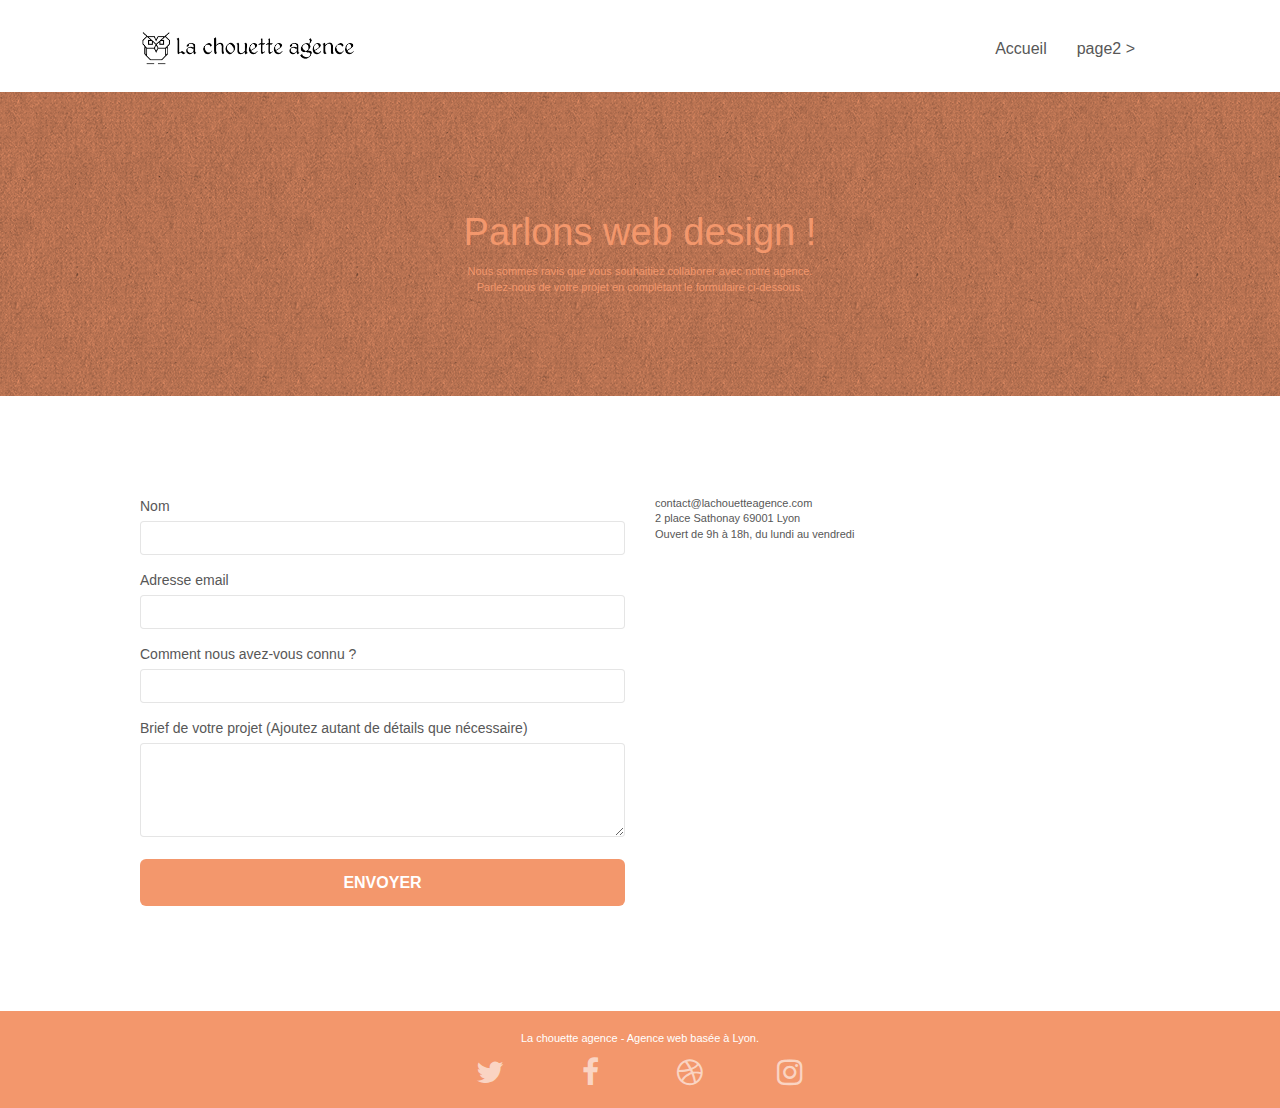
==== new-site/contact.html @ 39ccc73b "Ajout de meta-description" ====
<!doctype html>
<html lang="fr">
<head>
    <meta charset="utf-8">
    <meta name="keywords" content="">
	<meta
	name="description"
	content="La chouette agence est une grande entreprise web design basée à Lyon. Spécialiste de la création, conception et refonte de site web, notre agence de web design saura repondre à toute vos attentes. "
	/>
    <meta name="viewport" content="width=device-width, initial-scale=1.0, viewport-fit=cover">
    <link rel="shortcut icon" type="image/png" href="favicon.jpg">
    
	<link rel="stylesheet" type="text/css" href="./css/bootstrap.min.css">
	<link rel="stylesheet" type="text/css" href="style.css">
	<link rel="stylesheet" type="text/css" href="./css/font-awesome.min.css">
	<link rel="stylesheet" type="text/css" href="./css/et-line.min.css">
	
    
	<script src="./js/jquery-2.1.0.min.js"></script>
	<script src="./js/bootstrap.min.js"></script>
	<script src="./js/blocs.min.js"></script>
	<script src="./js/jqBootstrapValidation.min.js"></script>
	<script src="./js/formHandler.min.js"></script>
    <title>Formulaire pour contacter notre agence web</title>

    
<!-- Analytics -->
 
<!-- Analytics END -->
    
</head>
<body>
<!-- Principal conteneur -->
<div class="page-container">
    
<!-- bloc-0 -->
<header class="bloc bgc-white l-bloc " id="bloc-0">
	<div class="container bloc-sm">
		<nav class="navbar row">
			<div class="navbar-header">
				<a class="navbar-brand" href="index.html"><img src="img/la-chouette-agence.png" alt="atlanta web design logo" height="40" /></a>
				<button id="nav-toggle" type="button" class="ui-navbar-toggle navbar-toggle" data-toggle="collapse" data-target=".navbar-1">
					<span class="sr-only">Toggle navigation</span><span class="icon-bar"></span><span class="icon-bar"></span><span class="icon-bar"></span>
				</button>
			</div>
			<div class="collapse navbar-collapse navbar-1 special-dropdown-nav">
				<ul class="site-navigation nav navbar-nav">
					<li>
						<a href="index.html">Accueil</a>
					</li>
					<li>
					</li>
					<li>
						<a href="page2.html">page2 &gt;</a>
					</li>
				</ul>
			</div>
		</nav>
	</div>
</header>
<!-- bloc-0 END -->
<main>
<!-- bloc-6 -->
<section class="bloc bg-dots-bg bg-repeat bgc-atomic-tangerine d-bloc bloc-bg-texture texture-paper" id="bloc-6">
	<div class="container bloc-lg">
		<div class="row">
			<div class="col-sm-12">
				<h1 class="text-center hero-bloc-text tc-white">
					Parlons web design !
				</h1>
				<p class="text-center mg-lg tc-white tight-width-whitespace">
					Nous sommes ravis que vous souhaitiez collaborer avec notre agence.<br>
					Parlez-nous de votre projet en complétant le formulaire ci-dessous.
				</p>
			</div>
		</div>
	</div>
</section>
<!-- bloc-6 END -->

<!-- bloc-7 -->
<div class="bloc bgc-white l-bloc" id="bloc-7">
	<div class="container bloc-lg">
		<div class="row">
			<div class="col-sm-6">				
				<form id="form_1" novalidate success-msg="Your message has been sent." fail-msg="Sorry it seems that our mail server is not responding, Sorry for the inconvenience!">
					<div class="form-group">
						<label>
							Nom
						</label>
						<input id="name" class="form-control" required />
					</div>
					<div class="form-group">
						<label>
							Adresse email
						</label>
						<input id="email" class="form-control" type="email" required />
					</div>
					<div class="form-group">
						<label>
							Comment nous avez-vous connu ?
						</label>
						<input class="form-control" type="email" required id="input_504" />
					</div>
					<div class="form-group">
						<label>
							Brief de votre projet (Ajoutez autant de détails que nécessaire)<br>
						</label><textarea id="message" class="form-control" rows="4" cols="50" required></textarea>
					</div> 
					<button class="bloc-button btn btn-lg btn-block cta-hero btn-atomic-tangerine" type="submit">
						Envoyer
					</button>
				</form>
			</div>
			<div class="col-sm-6">
				<p>
					contact@lachouetteagence.com<br>2 place Sathonay 69001 Lyon<br>Ouvert de 9h à 18h, du lundi au vendredi<br>
				</p>
			</div>
		</div>
	</div>
</div>
<!-- bloc-7 END -->

<!-- ScrollToTop Button -->
<a class="bloc-button btn btn-d scrollToTop" onclick="scrollToTarget('1')"><span class="fa fa-chevron-up"></span></a>
<!-- ScrollToTop Button END-->
</main>

<!-- Footer - bloc-8 -->
<footer class="bloc bgc-atomic-tangerine d-bloc" id="bloc-8">
	<div class="container bloc-sm">
		<div class="row">
			<div class="col-sm-12">
				<p class="text-center white">
					La chouette agence - Agence web basée à Lyon.<br>
				</p>
				<div class="row row-no-gutters social">
					<div class="col-sm-3">
						<div class="text-center">
							<a class="social" href="index.html"><span class="fa fa-twitter icon-md"></span></a>
						</div>
					</div>
					<div class="col-sm-3">
						<div class="text-center">
							<a class="social" href="index.html"><span class="fa fa-facebook icon-md"></span></a>
						</div>
					</div>
					<div class="col-sm-3">
						<div class="text-center">
							<a class="social" href="index.html"><span class="fa fa-dribbble icon-md"></span></a>
						</div>
					</div>
					<div class="col-sm-3">
						<div class="text-center">
							<a class="social" href="index.html"><span class="fa fa-instagram icon-md"></span></a>
						</div>
					</div>
				</div>
			</div>
		</div>
	</div>
</footer>
<!-- Footer - bloc-8 END -->

</div>
<!-- Principal conteneur END -->
    

</body>
</html>
---- new-site/style.css ----
body {
    margin: 0;
    padding: 0;
    background: #FFF;
    overflow-x: hidden;
    -webkit-font-smoothing: antialiased;
    -moz-osx-font-smoothing: grayscale;
}

a,
button {
    transition: all .3s ease-in-out;
    outline: none!important;
}

a:hover {
    text-decoration: none;
    cursor: pointer;
}

#page-loading-blocs-notifaction {
    position: fixed;
    top: 0;
    bottom: 0;
    width: 100%;
    z-index: 100000;
    background: #FFFFFF url("img/pageload-spinner.gif") no-repeat center center;
}

.bloc {
    width: 100%;
    clear: both;
    background: 50% 50% no-repeat;
    padding: 0 50px;
    -webkit-background-size: cover;
    -moz-background-size: cover;
    -o-background-size: cover;
    background-size: cover;
    position: relative;
}

.bloc .container {
    padding-left: 0;
    padding-right: 0;
}

.bloc-lg {
    padding: 100px 50px;
}

.bloc-md {
    padding: 50px;
}

.bloc-sm {
    padding: 20px 50px;
}

.bg-center,
.bg-l-edge,
.bg-r-edge,
.bg-t-edge,
.bg-b-edge,
.bg-tl-edge,
.bg-bl-edge,
.bg-tr-edge,
.bg-br-edge,
.bg-repeat {
    -webkit-background-size: auto!important;
    -moz-background-size: auto!important;
    -o-background-size: auto!important;
    background-size: auto!important;
}

.bg-repeat {
    background: repeat;
}

.bg-t-edge {
    background: top no-repeat;
}

.bloc-bg-texture::before {
    content: "";
    background-size: 2px 2px;
    position: absolute;
    top: 0;
    bottom: 0;
    left: 0;
    right: 0;
}

.texture-paper::before {
    background: url("img/texture-paper.png");
    background-size: 280px 280px;
}

.b-parallax {
    background-attachment: fixed;
}

.d-bloc {
    color: rgba(255, 255, 255, .7);
}

.d-bloc button:hover {
    color: rgba(255, 255, 255, .9);
}

.d-bloc .icon-round,
.d-bloc .icon-square,
.d-bloc .icon-rounded,
.d-bloc .icon-semi-rounded-a,
.d-bloc .icon-semi-rounded-b {
    border-color: rgba(255, 255, 255, .9);
}

.d-bloc .divider-h span {
    border-color: rgba(255, 255, 255, .2);
}

.d-bloc .a-btn,
.d-bloc .navbar a,
.d-bloc .navbar-brand,
.d-bloc a .icon-sm,
.d-bloc a .icon-md,
.d-bloc a .icon-lg,
.d-bloc a .icon-xl,
.d-bloc h1 a,
.d-bloc h2 a,
.d-bloc h3 a,
.d-bloc h4 a,
.d-bloc h5 a,
.d-bloc h6 a,
.d-bloc p a {
    color: rgba(255, 255, 255, .6);
}

.d-bloc .a-btn:hover,
.d-bloc .navbar a:hover,
.d-bloc .navbar-brand:hover,
.d-bloc a:hover .icon-sm,
.d-bloc a:hover .icon-md,
.d-bloc a:hover .icon-lg,
.d-bloc a:hover .icon-xl,
.d-bloc h1 a:hover,
.d-bloc h2 a:hover,
.d-bloc h3 a:hover,
.d-bloc h4 a:hover,
.d-bloc h5 a:hover,
.d-bloc h6 a:hover,
.d-bloc p a:hover {
    color: rgba(255, 255, 255, 1);
}

.d-bloc .navbar-toggle .icon-bar {
    background: rgba(255, 255, 255, 1);
}

.d-bloc .btn-wire,
.d-bloc .btn-wire:hover {
    color: rgba(255, 255, 255, 1);
    border-color: rgba(255, 255, 255, 1);
}

.d-bloc .panel {
    color: rgba(0, 0, 0, .5);
}

.d-bloc .panel button:hover {
    color: rgba(0, 0, 0, .7);
}

.d-bloc .panel icon {
    border-color: rgba(0, 0, 0, .7);
}

.d-bloc .panel .divider-h span {
    border-color: rgba(0, 0, 0, .1);
}

.d-bloc .panel .a-btn {
    color: rgba(0, 0, 0, .6);
}

.d-bloc .panel .a-btn:hover {
    color: rgba(0, 0, 0, 1);
}

.d-bloc .panel .btn-wire,
.d-bloc .panel .btn-wire:hover {
    color: rgba(0, 0, 0, .7);
    border-color: rgba(0, 0, 0, .3);
}

.d-bloc .panel,
.l-bloc {
    color: rgba(0, 0, 0, .5);
}

.d-bloc .panel button:hover,
.l-bloc button:hover {
    color: rgba(0, 0, 0, .7);
}

.l-bloc .icon-round,
.l-bloc .icon-square,
.l-bloc .icon-rounded,
.l-bloc .icon-semi-rounded-a,
.l-bloc .icon-semi-rounded-b {
    border-color: rgba(0, 0, 0, .7);
}

.d-bloc .panel .divider-h span,
.l-bloc .divider-h span {
    border-color: rgba(0, 0, 0, .1);
}

.d-bloc .panel .a-btn,
.l-bloc .a-btn,
.l-bloc .navbar a,
.l-bloc .navbar-brand,
.l-bloc a .icon-sm,
.l-bloc a .icon-md,
.l-bloc a .icon-lg,
.l-bloc a .icon-xl,
.l-bloc h1 a,
.l-bloc h2 a,
.l-bloc h3 a,
.l-bloc h4 a,
.l-bloc h5 a,
.l-bloc h6 a,
.l-bloc p a {
    color: rgba(0, 0, 0, .6);
}

.d-bloc .panel .a-btn:hover,
.l-bloc .a-btn:hover,
.l-bloc .navbar a:hover,
.l-bloc .navbar-brand:hover,
.l-bloc a:hover .icon-sm,
.l-bloc a:hover .icon-md,
.l-bloc a:hover .icon-lg,
.l-bloc a:hover .icon-xl,
.l-bloc h1 a:hover,
.l-bloc h2 a:hover,
.l-bloc h3 a:hover,
.l-bloc h4 a:hover,
.l-bloc h5 a:hover,
.l-bloc h6 a:hover,
.l-bloc p a:hover {
    color: rgba(0, 0, 0, 1);
}

.l-bloc .navbar-toggle .icon-bar {
    color: rgba(0, 0, 0, .6);
}

.d-bloc .panel .btn-wire,
.d-bloc .panel .btn-wire:hover,
.l-bloc .btn-wire,
.l-bloc .btn-wire:hover {
    color: rgba(0, 0, 0, .7);
    border-color: rgba(0, 0, 0, .3);
}

.voffset {
    margin-top: 30px;
}

.voffset-lg {
    margin-top: 80px;
}

.row-no-gutters {
    margin-right: 0;
    margin-left: 0;
}

.row.row-no-gutters > [class^="col-"],
.row.row-no-gutters > [class*=" col-"] {
    padding-right: 0;
    padding-left: 0;
}

#bloc-1-hero h1 {
    font-size: 32px;
}

.navbar {
    margin-bottom: 0;
    z-index: 1;
}

.navbar-brand {
    height: auto;
    padding: 3px 15px;
    font-size: 25px;
    font-weight: normal;
    font-weight: 600;
    line-height: 44px;
}

.navbar-brand img {
    max-height: 200px;
    margin: 0 5px 0 0;
    display: inline;
}

.navbar-brand img[src$=svg] {
    min-width: 100px;
}

.nav-center .navbar-brand img {
    margin: 0;
}

.navbar .nav {
    padding-top: 2px;
    margin-right: -16px;
    float: right;
    z-index: 1;
}

.nav > li {
    float: left;
    margin-top: 4px;
    font-size: 16px;
}

.navbar-nav .open .dropdown-menu > li > a {
    text-align: inherit;
}

.nav > li a:hover,
.nav > li a:focus {
    background: transparent;
}

.navbar-toggle {
    margin: 10px 10px 0 0;
    border: 0px;
}

.navbar-toggle:hover {
    background: transparent!important;
}

.navbar-toggle .icon-bar {
    background-color: rgba(0, 0, 0, .5);
    width: 26px;
}

.nav-invert .navbar .nav {
    float: left;
}

.nav-invert .navbar-header,
.nav-invert .navbar-brand {
    float: right;
    position: relative;
    z-index: 2;
}

@media (min-width: 768px) {
    .site-navigation {
        position: absolute;
        top: 50%;
        right: 20px;
        transform: translate(0, -50%);
        -webkit-transform: translateY(-50%);
    }
    .nav > li .dropdown-menu a,
    .nav > li .dropdown-menu a:hover {
        color: #484848;
    }
    .nav-invert .site-navigation {
        left: 0;
        right: 0;
    }
    .nav-center {
        text-align: center;
    }
    .nav-center .navbar-header {
        width: 100%;
    }
    .nav-center .navbar-header,
    .nav-center .navbar-brand,
    .nav-center .nav > li {
        float: none;
        display: inline-block;
    }
    .nav-center .site-navigation {
        position: relative;
        width: 100%;
        right: 0;
        margin-right: 0px;
        margin-top: 20px;
    }
    .nav-center.mini-nav .navbar-toggle {
        float: none;
        margin: 10px auto 0;
    }
}

.nav > li > .dropdown a {
    background: none!important;
    display: block;
    padding: 14px 15px;
}

nav .caret {
    margin: 0 5px;
}

.dropdown-menu .dropdown-menu {
    top: -8px;
    left: 100%;
}

.dropdown-menu .dropmenu-flow-right {
    top: 100%;
    left: 0;
    margin-left: -1px;
    border-top-left-radius: 0;
    border-top-right-radius: 0;
}

.dropdown-menu .dropdown span {
    border: 4px solid black;
    border-top-color: transparent;
    border-right-color: transparent;
    border-bottom-color: transparent;
    margin: 6px -5px 0 0!important;
    float: right;
}

.mg-md {
    margin-top: 10px;
    margin-bottom: 20px;
}

.mg-lg {
    margin-top: 10px;
    margin-bottom: 40px;
}

.btn {
    margin: 0 5px 5px 0;
}

.btn.pull-right {
    margin: 0 0 5px 5px;
}

.btn-d,
.btn-d:hover,
.btn-d:focus {
    color: #FFF;
    background: rgba(0, 0, 0, .3);
}

button {
    outline: none!important;
}

.btn-rd {
    border-radius: 40px;
}

.btn-clean {
    border: 1px solid rgba(0, 0, 0, .08);
    border-bottom-color: rgba(0, 0, 0, .1);
    text-shadow: 0 1px 0 rgba(0, 0, 1, .1);
    box-shadow: 0 1px 3px rgba(0, 0, 1, .25), inset 0 1px 0 0 rgba(255, 255, 255, .15);
}

.icon-md {
    font-size: 30px!important;
}

.icon-lg {
    font-size: 60px!important;
}

.sm-shadow {
    text-shadow: 0 1px 2px rgba(0, 0, 0, .3);
}

.panel-sq,
.panel-sq .panel-heading,
.panel-sq .panel-footer {
    border-radius: 0;
}

.panel-rd {
    border-radius: 30px;
}

.panel-rd .panel-heading {
    border-radius: 29px 29px 0 0;
}

.panel-rd .panel-footer {
    border-radius: 0 0 29px 29px;
}

.form-control {
    border-color: rgba(0, 0, 0, .1);
    box-shadow: none;
}

.scrollToTop {
    width: 40px;
    height: 40px;
    position: fixed;
    bottom: 20px;
    right: 20px;
    opacity: 0;
    z-index: 500;
    transition: all .3s ease-in-out;
}

.scrollToTop span {
    margin-top: 6px;
}

.showScrollTop {
    font-size: 14px;
    opacity: 1;
}

a[data-lightbox] {
    position: relative;
    display: block;
    text-align: center;
}

a[data-lightbox]:hover::before {
    content: "+";
    font-family: "HelveticaNeue-Light", "Helvetica Neue Light", "Helvetica Neue", Helvetica, Arial;
    font-size: 32px;
    width: 50px;
    height: 50px;
    margin-left: -25px;
    border-radius: 50%;
    background: rgba(0, 0, 0, .6);
    color: #FFF;
    font-weight: 100;
    z-index: 1;
    position: absolute;
    top: 50%;
    transform: translateY(-50%);
    -webkit-transform: translateY(-50%);
}

a[data-lightbox]:hover img {
    opacity: 0.6;
    -webkit-animation-fill-mode: none;
    animation-fill-mode: none;
}

#lightbox-modal {
    display: flex;
    align-items: center;
}

#lightbox-modal .modal-dialog {
    width: 90%;
    max-width: 900px;
    margin: 0 auto 0;
}

#lightbox-modal .modal-dialog img {
    max-height: 90vh;
    margin: 0 auto;
}

.lightbox-caption {
    padding: 20px;
    color: #FFF;
    background: rgba(0, 0, 0, .5);
    position: absolute;
    left: 15px;
    right: 15px;
    bottom: 5px;
}

.close-lightbox {
    color: #FFF;
    font-size: 30px;
    position: absolute;
    top: 20px;
    right: 20px;
    z-index: 20;
    background: rgba(0, 0, 0, .5);
    border: none;
    line-height: 30px;
    padding: 0 9px 5px;
    opacity: 0.3;
}

.close-lightbox:hover,
.next-lightbox:hover,
.prev-lightbox:hover {
    opacity: 1.0;
    color: #FFF;
}

.next-lightbox,
.prev-lightbox {
    font-size: 20px;
    color: rgba(255, 255, 255, .9);
    background: rgba(0, 0, 0, .5);
    transition: all .2s ease-in-out;
    position: absolute;
    top: 45%;
    z-index: 1;
    opacity: 0.4;
}

.next-lightbox {
    padding: 6px 8px 1px 13px;
    right: 25px;
}

.prev-lightbox {
    padding: 6px 13px 1px 10px;
    left: 25px;
}

.snapshot-lb .modal-body {
    padding-bottom: 45px;
}

.snapshot-lb .lightbox-caption {
    padding: 0;
    color: rgba(0, 0, 0, .5);
    background: none;
}

h1,
h2,
h3,
h4,
h5,
h6,
p,
label,
.btn,
a {
    font-family: "helvetica";
    font-weight: 400;
    color: #575757!important;
}

.container {
    max-width: 1000px;
}

.hero-bloc-text {
    font-size: 38px;
}

.hero-bloc-text-sub {
    font-size: 36px;
}

.statement-bloc-text {
    line-height: 26px;
    font-style: italic;
    font-size: 20px;
    text-align: center;
    font-weight: lighter;
    max-width: 520px;
    margin: auto auto auto auto;
}

p {
    font-size: 11px;
}

.tight-width-whitespace {
    max-width: 600px;
    margin: auto auto auto auto;
}

.h1 {
    font-size: 20px;
    font-family: "Open Sans";
}

.cta-hero {
    margin-top: 22px;
    color: #FFFFFF!important;
    text-transform: uppercase;
    padding: 12px 28px 12px 28px;
    font-size: 16px;
    font-weight: 700;
}

.social {
    max-width: 400px;
    margin: auto auto auto auto;
}

h2 {
    font-size: 22px;
    line-height: 1.4em;
}

h3 {
    font-size: 15px;
    text-transform: uppercase;
    font-weight: 700;
    color: #333333!important;
}

.med-width-whitespace {
    max-width: 800px;
    margin: auto auto auto auto;
    box-shadow: 0px 0px 0px #000000;
}

h1 {
    color: #333333!important;
}

h4 {
    color: #333333!important;
}

.icons {
    margin-bottom: 14px;
    margin-top: 24px;
}

.white {
    color: #FFFFFF!important;
}

.portfolio-thumb {
    margin-bottom: 24px;
}

.portfolio-row {
    margin-bottom: 44px;
    margin-top: 50px;
}

.avatar {
    box-shadow: 0px 4px 9px rgba(0, 0, 0, 0.3);
}

.black-background {
    background-color: rgba(165, 147, 99, 0.7);
    padding: 40px 40px 40px 40px;
}

.bold-link {
    font-weight: 900;
    text-decoration: underline!important;
}

.bgc-white {
    background-color: #FFFFFF;
}

.bgc-dark-slate-blue {
    background-color: #364577;
}

.bgc-atomic-tangerine {
    background-color: #F3976C;
}

.tc-white {
    color: #F3976C!important;
}

.btn-atomic-tangerine {
    background: #F3976C;
    color: #FFFFFF!important;
}

.btn-atomic-tangerine:hover {
    background: #c27956!important;
    color: #FFFFFF!important;
}

.ltc-white {
    color: #FFFFFF!important;
}

.ltc-white:hover {
    color: #cccccc!important;
}

.ltc-atomic-tangerine {
    color: #F3976C!important;
}

.ltc-atomic-tangerine:hover {
    color: #c27956!important;
}

.icon-dark-slate-blue {
    color: #364577!important;
    border-color: #364577!important;
}

.bg-dots-bg {
    background-image: url("img/dots-bg.png");
}

.bg-lines-h2-bg {
    background-image: url("img/lines-h2-bg.png");
}

.bg-banniere {
    background-image: url("img/la-chouette-agence-banniere.jpg");
}

.bg-presentation {
    background-image: url("img/image-de-presentation.bmp");
}

@media (max-width: 1024px) {
    .bloc {
        padding-left: 20px;
        padding-right: 20px;
    }
    .bloc.full-width-bloc,
    .bloc-tile-2.full-width-bloc .container,
    .bloc-tile-3.full-width-bloc .container,
    .bloc-tile-4.full-width-bloc .container {
        padding-left: 0;
        padding-right: 0;
    }
}

@media (max-width: 992px) and (min-width: 768px) {
    .navbar .nav {
        max-width: 80%
    }
    .nav-center.navbar .nav {
        max-width: 100%
    }
}

@media only screen and (min-device-width: 768px) and (max-device-width: 1024px) and (orientation: landscape) {
    .b-parallax {
        background-attachment: scroll;
    }
}

@media only screen and (min-device-width: 1024px) and (max-device-width: 1366px) and (-webkit-min-device-pixel-ratio: 1.5) {
    .b-parallax {
        background-attachment: scroll;
    }
}

@media (max-width: 991px) {
    .container {
        width: 100%;
    }
    .b-parallax {
        background-attachment: scroll;
    }
    .page-container,
    #hero-bloc {
        overflow-x: hidden;
        position: relative;
    }
    .bloc {
        padding-left: constant(safe-area-inset-left);
        padding-right: constant(safe-area-inset-right);
    }
    .bloc-group,
    .bloc-group .bloc {
        display: block;
        width: 100%;
    }
    .bloc-fill-screen .fill-bloc-top-edge,
    .bloc-fill-screen .fill-bloc-bottom-edge {
        padding: 0 20px;
        padding-left: constant(safe-area-inset-left);
        padding-right: constant(safe-area-inset-right);
    }
}

@media (max-width: 767px) {
    .page-container {
        overflow-x: hidden;
        position: relative;
    }
    h1,
    h2,
    h3,
    h4,
    h5,
    h6,
    p,
    #disqus_thread {
        padding-left: 10px!important;
        padding-right: 10px!important;
    }
    .b-parallax {
        background-attachment: scroll;
    }
    .navbar .nav {
        padding-top: 0;
        border-top: 1px solid rgba(0, 0, 0, .2);
        float: none!important;
    }
    .navbar.row {
        margin-left: 0;
        margin-right: 0;
    }
    .site-navigation {
        position: inherit;
        transform: none;
        -webkit-transform: none;
        -ms-transform: none;
    }
    .nav > li {
        margin-top: 0;
        border-bottom: 1px solid rgba(0, 0, 0, .1);
        background: rgba(0, 0, 0, .05);
        text-align: left;
        padding-left: 15px;
        width: 100%;
    }
    .nav > li:hover {
        background: rgba(0, 0, 0, .08);
    }
    .dropdown .dropdown a .caret {
        float: none;
        margin: 5px 0 0 10px!important;
        border: 4px solid black;
        border-bottom-color: transparent;
        border-right-color: transparent;
        border-left-color: transparent;
    }
    #hero-bloc .navbar .nav {
        background: rgba(0, 0, 0, .8);
    }
    #hero-bloc .navbar .nav a {
        color: rgba(255, 255, 255, .6);
    }
    .hero {
        padding: 50px 0;
    }
    .hero-nav {
        left: -1px;
        right: -1px;
    }
    .navbar-collapse {
        padding: 0;
        overflow-x: hidden;
        -webkit-box-shadow: none;
        box-shadow: none;
    }
    .navbar-brand img {
        max-height: 40px;
        width: auto;
    }
    .nav-invert .navbar-header {
        float: none;
        width: 100%;
    }
    .nav-invert .navbar-toggle {
        float: left;
        margin-left: 10px;
    }
    .bloc {
        padding-left: 0;
        padding-right: 0;
    }
    .bloc-xxl,
    .bloc-xl,
    .bloc-lg {
        padding: 40px 0;
    }
    .bloc-sm,
    .bloc-md {
        padding-left: 0;
        padding-right: 0;
    }
    .bloc-tile-2 .container,
    .bloc-tile-3 .container,
    .bloc-tile-4 .container,
    .bloc-fill-screen .fill-bloc-top-edge,
    .bloc-fill-screen .fill-bloc-bottom-edge {
        padding-left: 0;
        padding-right: 0;
    }
    .a-block {
        padding: 0 10px;
    }
    .btn-dwn {
        display: none;
    }
    .voffset {
        margin-top: 5px;
    }
    .voffset-md {
        margin-top: 20px;
    }
    .voffset-lg {
        margin-top: 30px;
    }
    form {
        padding: 5px;
    }
    .close-lightbox {
        display: inline-block;
    }
    .blocsapp-device-iphone5 {
        background-size: 216px 425px;
        padding-top: 60px;
        width: 216px;
        height: 425px;
    }
    .blocsapp-device-iphone5 img {
        width: 180px;
        height: 320px;
    }
}

@media (max-width: 400px) {
    .bloc {
        padding-left: 0;
        padding-right: 0;
    }
}

@media (max-width: 767px) {
    .bloc-mob-center-text {
        text-align: center;
    }
}
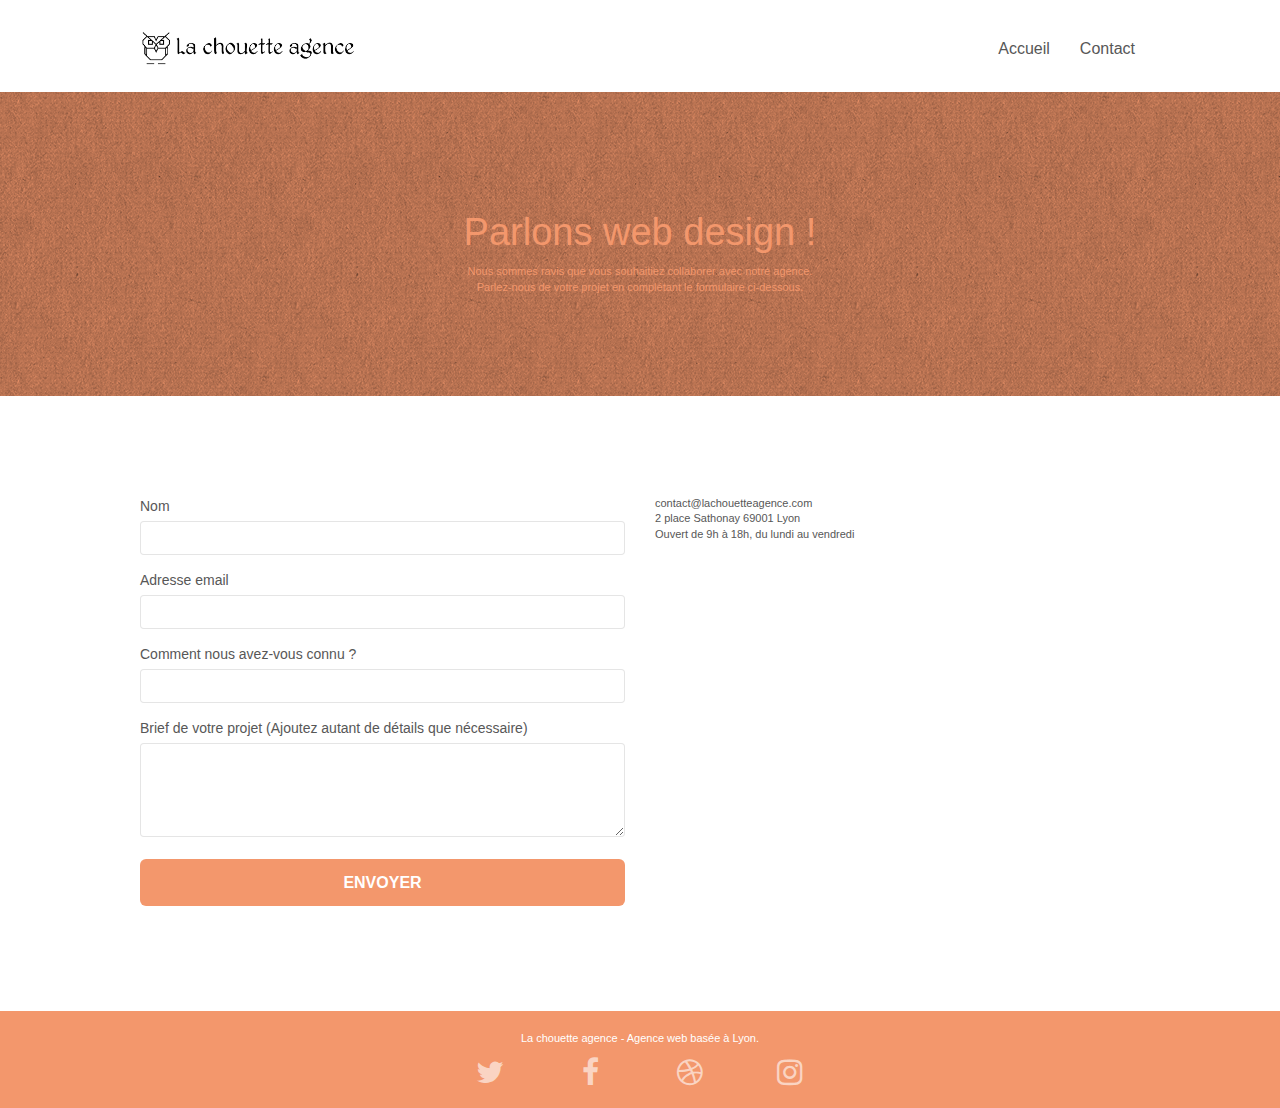
==== commit 6ba24b73: "Modification des liens vers la page contact.html" ====
--- a/new-site/contact.html
+++ b/new-site/contact.html
@@ -1,8 +1,7 @@
 <!doctype html>
 <html lang="fr">
 <head>
-    <meta charset="utf-8">
-    <meta name="keywords" content="">
+    <meta charset="utf-8">    
 	<meta
 	name="description"
 	content="La chouette agence est une grande entreprise web design basée à Lyon. Spécialiste de la création, conception et refonte de site web, notre agence de web design saura repondre à toute vos attentes. "
@@ -51,7 +50,7 @@
 					<li>
 					</li>
 					<li>
-						<a href="page2.html">page2 &gt;</a>
+						<a href="contact.html">Contact</a>
 					</li>
 				</ul>
 			</div>
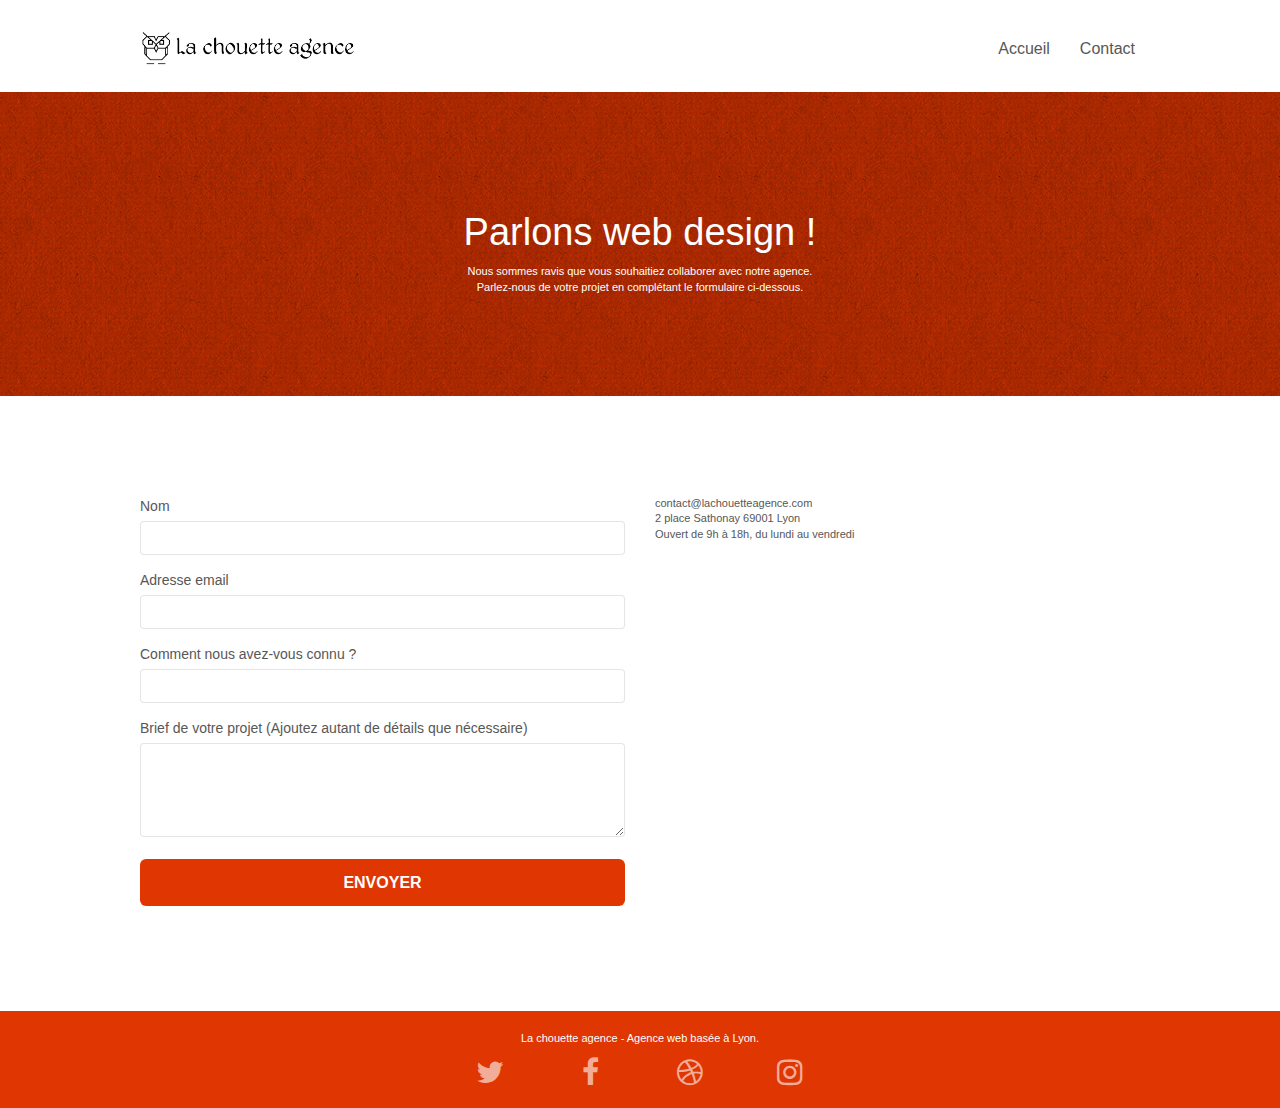
==== commit 0548eadc: "Ajout de l'attribut "for" dan le formulaire" ====
--- a/new-site/contact.html
+++ b/new-site/contact.html
@@ -84,25 +84,25 @@
 			<div class="col-sm-6">				
 				<form id="form_1" novalidate success-msg="Your message has been sent." fail-msg="Sorry it seems that our mail server is not responding, Sorry for the inconvenience!">
 					<div class="form-group">
-						<label>
+						<label for="name">
 							Nom
 						</label>
 						<input id="name" class="form-control" required />
 					</div>
 					<div class="form-group">
-						<label>
+						<label for="email">
 							Adresse email
 						</label>
 						<input id="email" class="form-control" type="email" required />
 					</div>
 					<div class="form-group">
-						<label>
+						<label for="input_504">
 							Comment nous avez-vous connu ?
 						</label>
 						<input class="form-control" type="email" required id="input_504" />
 					</div>
 					<div class="form-group">
-						<label>
+						<label for="message">
 							Brief de votre projet (Ajoutez autant de détails que nécessaire)<br>
 						</label><textarea id="message" class="form-control" rows="4" cols="50" required></textarea>
 					</div> 
--- a/new-site/style.css
+++ b/new-site/style.css
@@ -771,20 +771,20 @@
 }
 
 .bgc-atomic-tangerine {
-    background-color: #F3976C;
+    background-color: #DF3602;
 }
 
 .tc-white {
-    color: #F3976C!important;
+    color: #fff!important;
 }
 
 .btn-atomic-tangerine {
-    background: #F3976C;
+    background: #DF3602;
     color: #FFFFFF!important;
 }
 
 .btn-atomic-tangerine:hover {
-    background: #c27956!important;
+    background: #C25713!important;
     color: #FFFFFF!important;
 }
 
@@ -822,7 +822,7 @@
 }
 
 .bg-presentation {
-    background-image: url("img/image-de-presentation.bmp");
+    background-image: url("img/image-de-presentation.jpg");
 }
 
 @media (max-width: 1024px) {
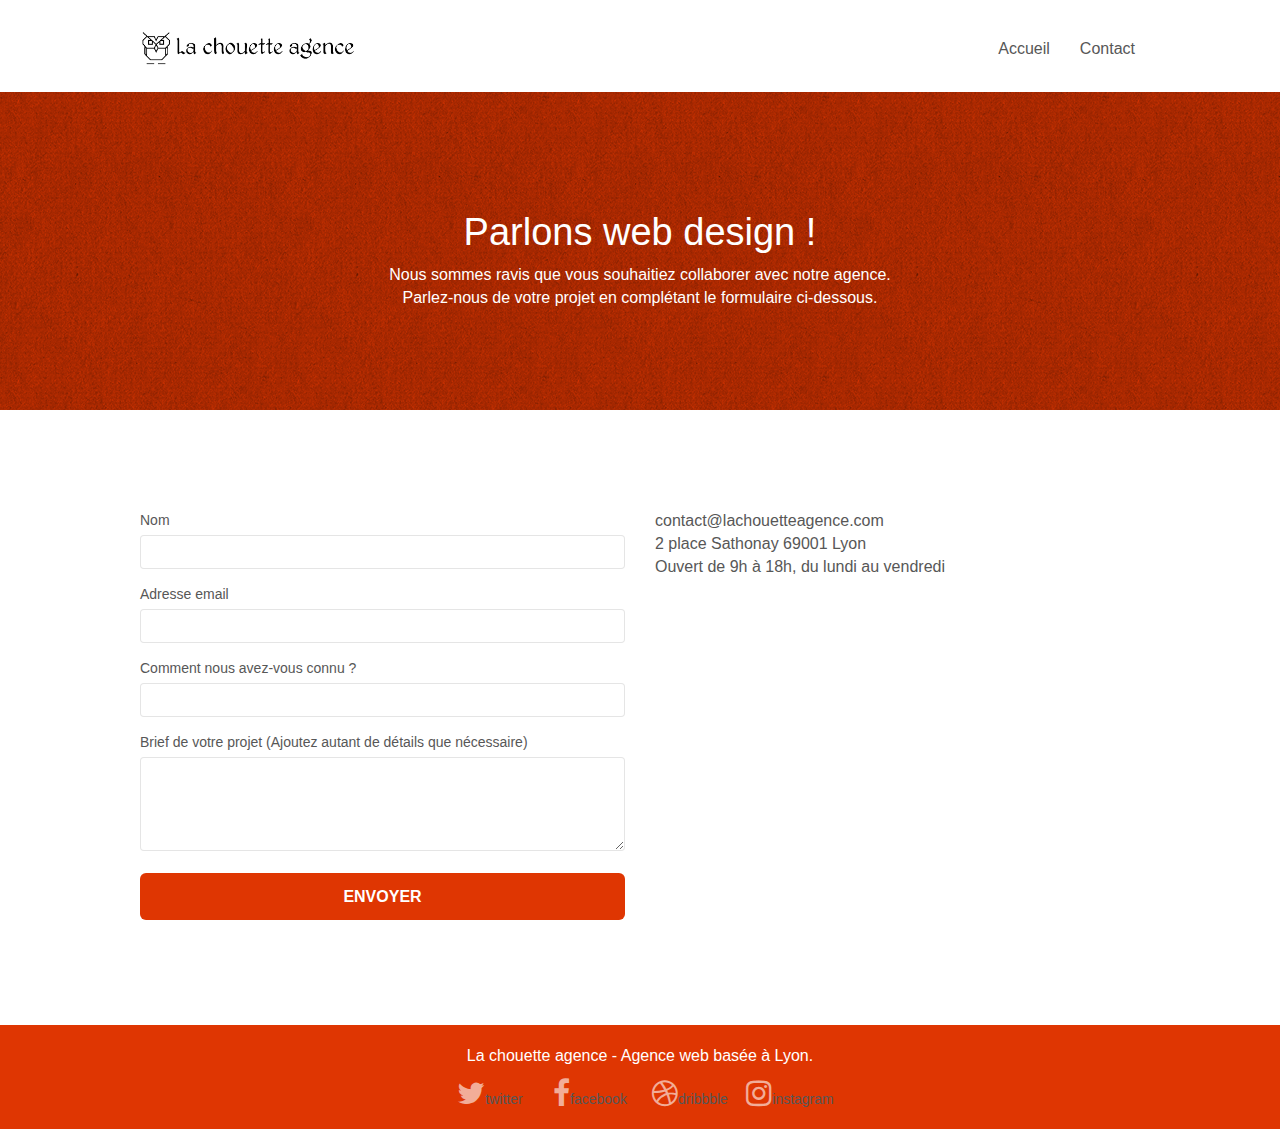
==== commit 88311d00: "Optimisation des liens réseaux sociaux." ====
--- a/new-site/contact.html
+++ b/new-site/contact.html
@@ -137,22 +137,22 @@
 				<div class="row row-no-gutters social">
 					<div class="col-sm-3">
 						<div class="text-center">
-							<a class="social" href="index.html"><span class="fa fa-twitter icon-md"></span></a>
+							<a class="social" href="index.html"><span class="fa fa-twitter icon-md"></span>twitter</a>
 						</div>
 					</div>
 					<div class="col-sm-3">
 						<div class="text-center">
-							<a class="social" href="index.html"><span class="fa fa-facebook icon-md"></span></a>
+							<a class="social" href="index.html"><span class="fa fa-facebook icon-md"></span>facebook</a>
 						</div>
 					</div>
 					<div class="col-sm-3">
 						<div class="text-center">
-							<a class="social" href="index.html"><span class="fa fa-dribbble icon-md"></span></a>
+							<a class="social" href="index.html"><span class="fa fa-dribbble icon-md"></span>dribbble</a>
 						</div>
 					</div>
 					<div class="col-sm-3">
 						<div class="text-center">
-							<a class="social" href="index.html"><span class="fa fa-instagram icon-md"></span></a>
+							<a class="social" href="index.html"><span class="fa fa-instagram icon-md"></span>instagram</a>
 						</div>
 					</div>
 				</div>
--- a/new-site/style.css
+++ b/new-site/style.css
@@ -677,7 +677,7 @@
 }
 
 p {
-    font-size: 11px;
+    font-size: 16px;
 }
 
 .tight-width-whitespace {
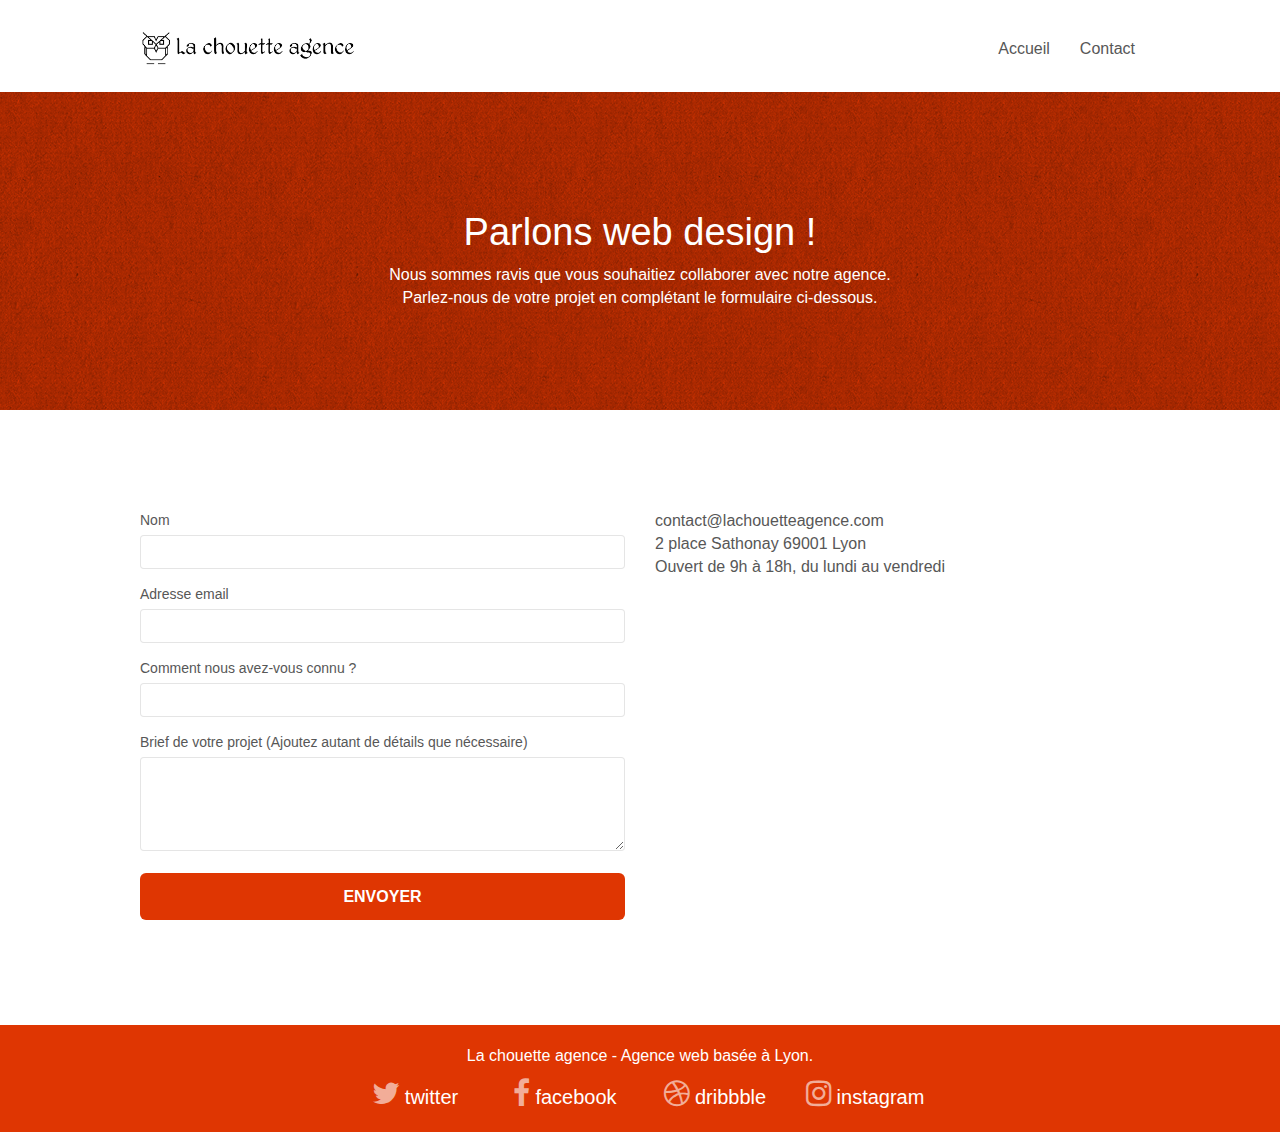
==== commit 4ac58254: "Optimisation du fichier contact.html" ====
--- a/new-site/contact.html
+++ b/new-site/contact.html
@@ -82,7 +82,7 @@
 	<div class="container bloc-lg">
 		<div class="row">
 			<div class="col-sm-6">				
-				<form id="form_1" novalidate success-msg="Your message has been sent." fail-msg="Sorry it seems that our mail server is not responding, Sorry for the inconvenience!">
+				<form id="form_1" novalidate>
 					<div class="form-group">
 						<label for="name">
 							Nom
--- a/new-site/style.css
+++ b/new-site/style.css
@@ -477,6 +477,7 @@
 
 .icon-md {
     font-size: 30px!important;
+    margin-right: 5px;
 }
 
 .icon-lg {
@@ -699,8 +700,13 @@
     font-weight: 700;
 }
 
+a.social{
+    color: #fff!important;
+    font-size: 20px;
+}
+
 .social {
-    max-width: 400px;
+    max-width: 600px;
     margin: auto auto auto auto;
 }
 
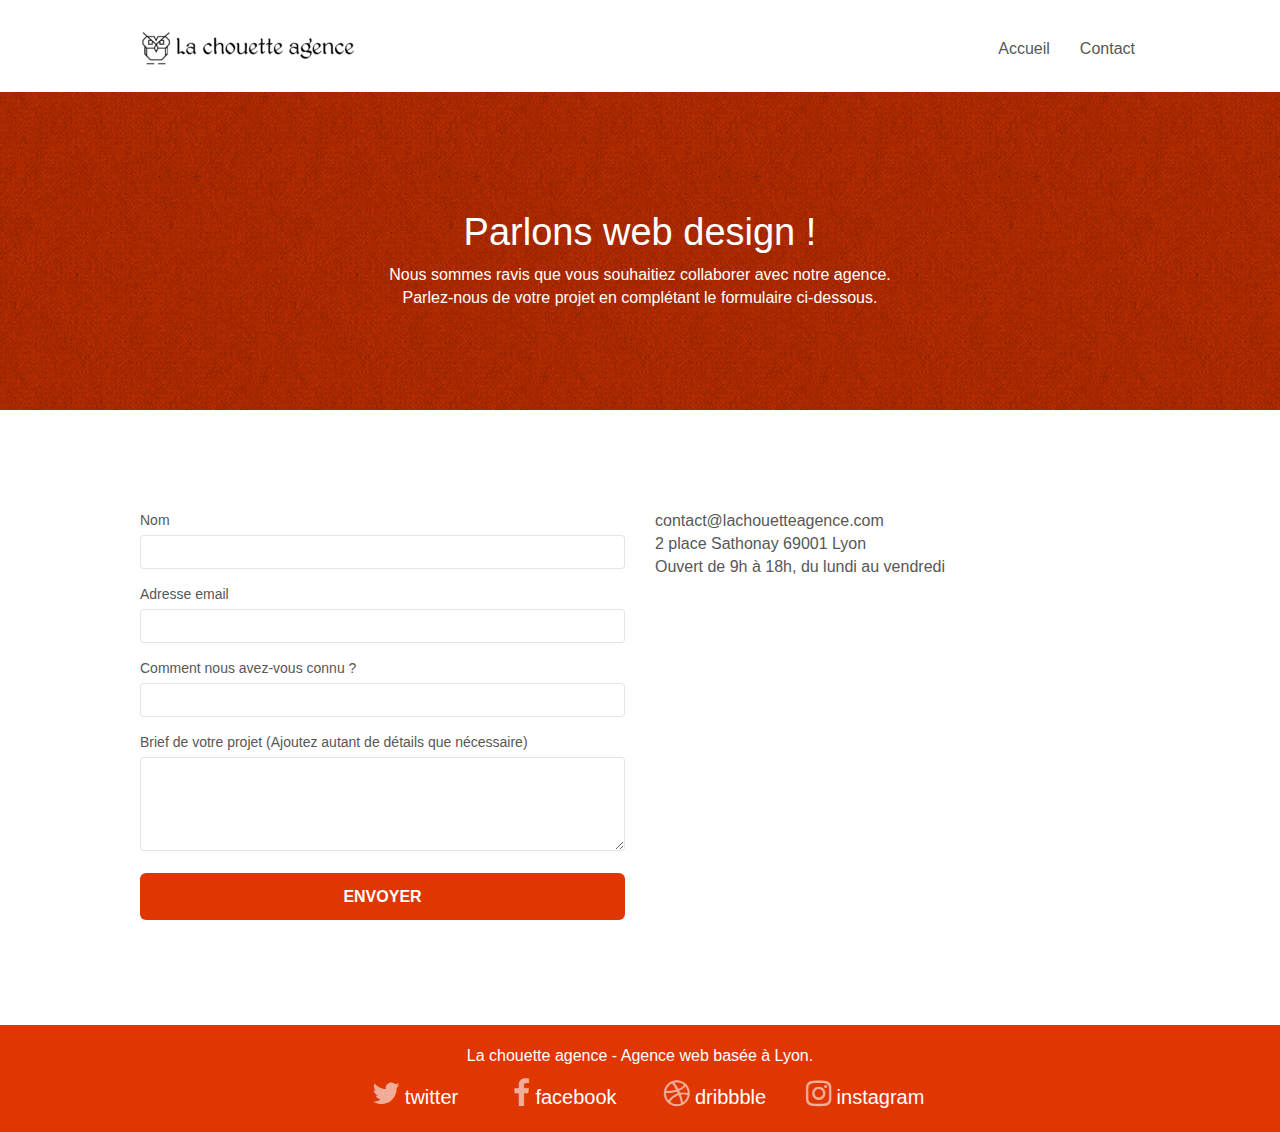
==== commit 7fe2af7a: "Update contact.html" ====
--- a/new-site/contact.html
+++ b/new-site/contact.html
@@ -37,7 +37,7 @@
 	<div class="container bloc-sm">
 		<nav class="navbar row">
 			<div class="navbar-header">
-				<a class="navbar-brand" href="index.html"><img src="img/la-chouette-agence.png" alt="atlanta web design logo" height="40" /></a>
+				<a class="navbar-brand" href="index.html"><img src="img/la-chouette-agence.webp" alt="atlanta web design logo" height="40" /></a>
 				<button id="nav-toggle" type="button" class="ui-navbar-toggle navbar-toggle" data-toggle="collapse" data-target=".navbar-1">
 					<span class="sr-only">Toggle navigation</span><span class="icon-bar"></span><span class="icon-bar"></span><span class="icon-bar"></span>
 				</button>
--- a/new-site/style.css
+++ b/new-site/style.css
@@ -543,7 +543,7 @@
     font-size: 32px;
     width: 50px;
     height: 50px;
-    margin-left: -25px;
+    margin-left: 100px;
     border-radius: 50%;
     background: rgba(0, 0, 0, .6);
     color: #FFF;
@@ -747,6 +747,7 @@
 
 .portfolio-thumb {
     margin-bottom: 24px;
+    display: initial;
 }
 
 .portfolio-row {
@@ -854,13 +855,13 @@
     }
 }
 
-@media only screen and (min-device-width: 768px) and (max-device-width: 1024px) and (orientation: landscape) {
+@media only screen and (min-width: 768px) and (max-width: 1024px) and (orientation: landscape) {
     .b-parallax {
         background-attachment: scroll;
     }
 }
 
-@media only screen and (min-device-width: 1024px) and (max-device-width: 1366px) and (-webkit-min-device-pixel-ratio: 1.5) {
+@media only screen and (min-width: 1024px) and (max-width: 1366px) and (-webkit-min-device-pixel-ratio: 1.5) {
     .b-parallax {
         background-attachment: scroll;
     }
@@ -879,8 +880,8 @@
         position: relative;
     }
     .bloc {
-        padding-left: constant(safe-area-inset-left);
-        padding-right: constant(safe-area-inset-right);
+       /* padding-left: constant(safe-area-inset-left);
+        padding-right: constant(safe-area-inset-right);*/
     }
     .bloc-group,
     .bloc-group .bloc {
@@ -890,8 +891,8 @@
     .bloc-fill-screen .fill-bloc-top-edge,
     .bloc-fill-screen .fill-bloc-bottom-edge {
         padding: 0 20px;
-        padding-left: constant(safe-area-inset-left);
-        padding-right: constant(safe-area-inset-right);
+       /*padding-left: constant(safe-area-inset-left);
+        padding-right: constant(safe-area-inset-right);*/
     }
 }
 
@@ -1045,4 +1046,14 @@
     .bloc-mob-center-text {
         text-align: center;
     }
+}
+
+.remark{
+    font-size: 18px;
+    font-style: italic;
+}
+
+.remark>span{
+    font-style: initial;
+    font-size: initial;
 }